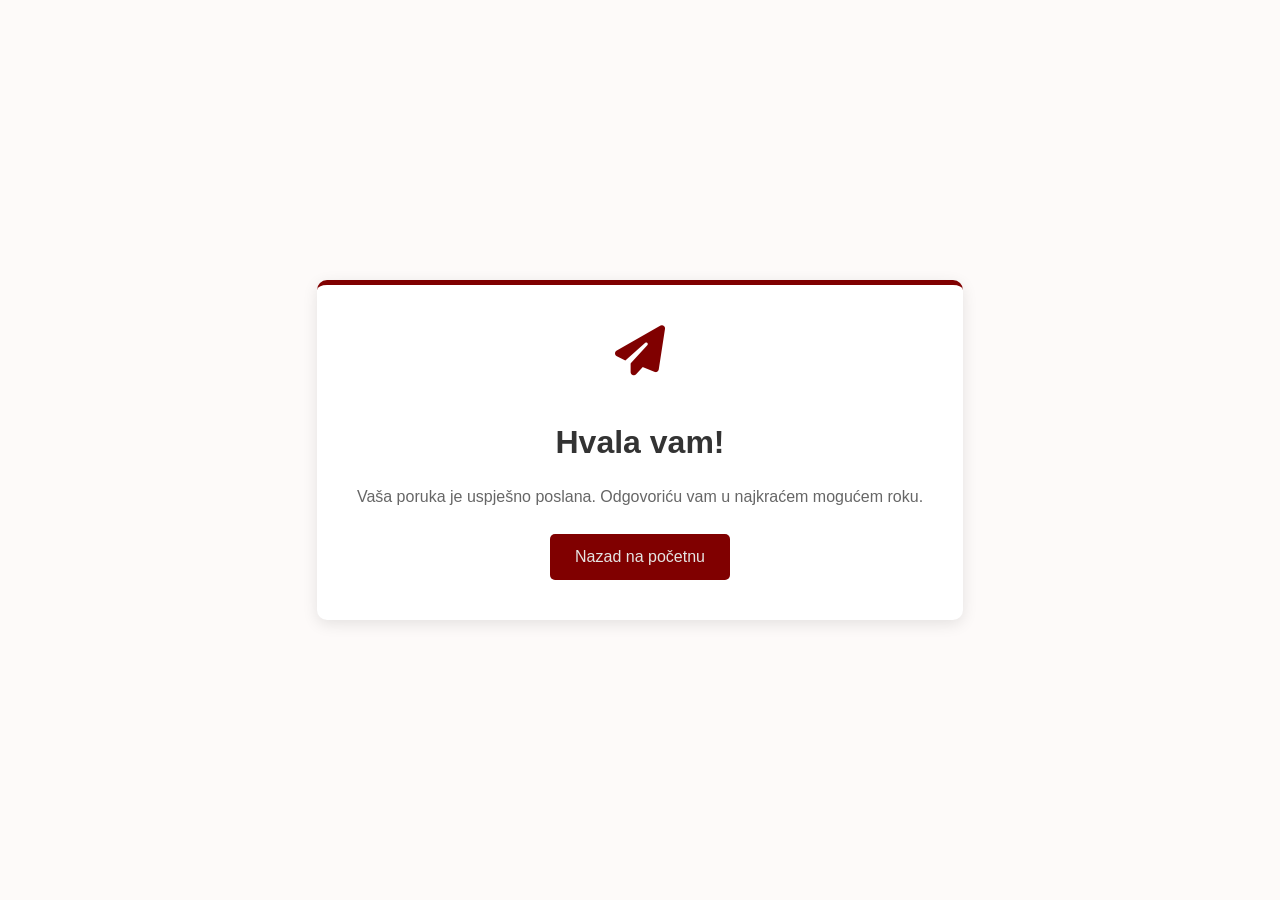
==== success.html @ 62744591 "Update 1.6" ====
<!DOCTYPE html>
<html lang="bs">
<head>
    <meta charset="UTF-8">
    <meta name="viewport" content="width=device-width, initial-scale=1.0">
    <title>Poruka Poslana | Haris Milavica</title>
    <link rel="stylesheet" href="style.css"> <link rel="stylesheet" href="https://cdnjs.cloudflare.com/ajax/libs/font-awesome/6.4.2/css/all.min.css">
    <style>
        body {
            display: flex;
            justify-content: center;
            align-items: center;
            height: 100vh;
            margin: 0;
            text-align: center;
        }
        .success-container {
            background-color: white;
            padding: 40px;
            border-radius: 10px;
            box-shadow: 0 4px 15px rgba(0,0,0,0.1);
            border-top: 5px solid #800000; /* Maroon boja */
        }
        .success-container i {
            font-size: 50px;
            color: #800000;
            margin-bottom: 20px;
        }
        .success-container h1 {
            color: #333;
            margin-bottom: 10px;
        }
        .success-container p {
            color: #666;
            margin-bottom: 25px;
        }
        .btn-back {
            display: inline-block;
            padding: 10px 25px;
            background-color: #800000;
            color: #E5E4E2; /* Platinum */
            text-decoration: none;
            border-radius: 5px;
            transition: 0.3s;
        }
        .btn-back:hover {
            background-color: #a00000;
        }
    </style>
</head>
<body>

    <div class="success-container">
        <i class="fas fa-paper-plane"></i>
        <h1>Hvala vam!</h1>
        <p>Vaša poruka je uspješno poslana. Odgovoriću vam u najkraćem mogućem roku.</p>
        <a href="index.html" class="btn-back">Nazad na početnu</a>
    </div>

</body>
</html>
---- style.css ----
html {
    scroll-behavior: smooth; 
}
/* 1. DEFINICIJA BOJA (Centralizovano) */
:root {
    --primary-color: #800000;    /* Maroon */
    --accent-color: #a00000;     /* Svjetlija crvena za interakciju */
    --bg-color: #fdfaf9;         /* Topla bijela */
    --text-color: #2c2c2c;       /* Tamno siva za tekst */
}

/* 2. OSNOVNI STIL */
body {
    font-family: 'Segoe UI', Arial, sans-serif;
    line-height: 1.6;
    margin: 0;
    padding: 0;
    background-color: var(--bg-color); /* cijela stranicu */
    color: var(--text-color);
}

/* 3. HEADER (Zatamnjena maroon pozadina) */
header {
    background: var(--primary-color);
    color: white;
    padding: 1.5rem 0;
    text-align: center;
    box-shadow: 0 2px 5px rgba(0,0,0,0.1);
}

nav ul {
    display: flex;
    justify-content: center;
    list-style: none;
    padding: 0;
}

nav ul li {
    margin: 0 20px;
}

nav ul li a {
    color: white;
    text-decoration: none;
    font-weight: bold;
    text-transform: uppercase;
    font-size: 0.9rem;
}

/* 4. SEKCIJE */
section {
    max-width: 800px;
    margin: 40px auto;
    padding: 30px;
    background: white;
    border-radius: 12px;
    box-shadow: 0 4px 15px rgba(0,0,0,0.05);
    border-left: 5px solid var(--primary-color); /* crvena ivica sa strane */
}

h1, h2 {
    color: var(--primary-color);
}

/* 5. TABELA */
table {
    width: 100%;
    border-collapse: collapse;
    margin-top: 20px;
}

table th, table td {
    border: 1px solid #eee;
    padding: 15px;
    text-align: left;
}

table th {
    background-color: var(--primary-color);
    color: white;
}

/* 6. FORMA I DUGMAD */
form {
    display: flex;
    flex-direction: column;
}

input, textarea {
    margin-bottom: 15px;
    padding: 12px;
    border: 1px solid #ddd;
    border-radius: 6px;
    font-size: 1rem;
}

button {
    background: var(--primary-color);
    color: white;
    padding: 12px;
    border: none;
    border-radius: 6px;
    cursor: pointer;
    font-weight: bold;
    transition: background 0.3s ease; /* Glatka promjena boje */
}

button:hover {
    background: var(--accent-color);
}
tbody tr:hover {
    background-color: #f2e6e6; /* Svijetlo maroon nijansa */
    transition: 0.3s;
}
.project-item {
    border: 1px solid #eee;
    padding: 15px;
    border-radius: 8px;
    background-color: #fffaf9; /* Blaga nijansa koja prati maroon temu */
    margin-top: 15px;
}

.project-item h3 {
    margin-top: 0;
    color: var(--primary-color);
}

.project-item i {
    color: var(--primary-color);
    margin-right: 5px;
}

table i {
    font-size: 1.1em;
    vertical-align: middle;
}

/* Stil za GitHub dugme */
.btn-github {
    display: inline-block;
    background-color: #800000; /* maroon */
    color: white;
    padding: 10px 20px;
    text-decoration: none;
    border-radius: 5px;
    font-weight: bold;
    margin-top: 15px;
    transition: background-color 0.3s ease, transform 0.2s ease;
}

.btn-github:hover {
    background-color: #a00000; /* Svjetlija maroon na hover */
    transform: translateY(-2px); /* Animacija prema gore */
    color: white;
}

.btn-github i {
    margin-right: 8px;
}
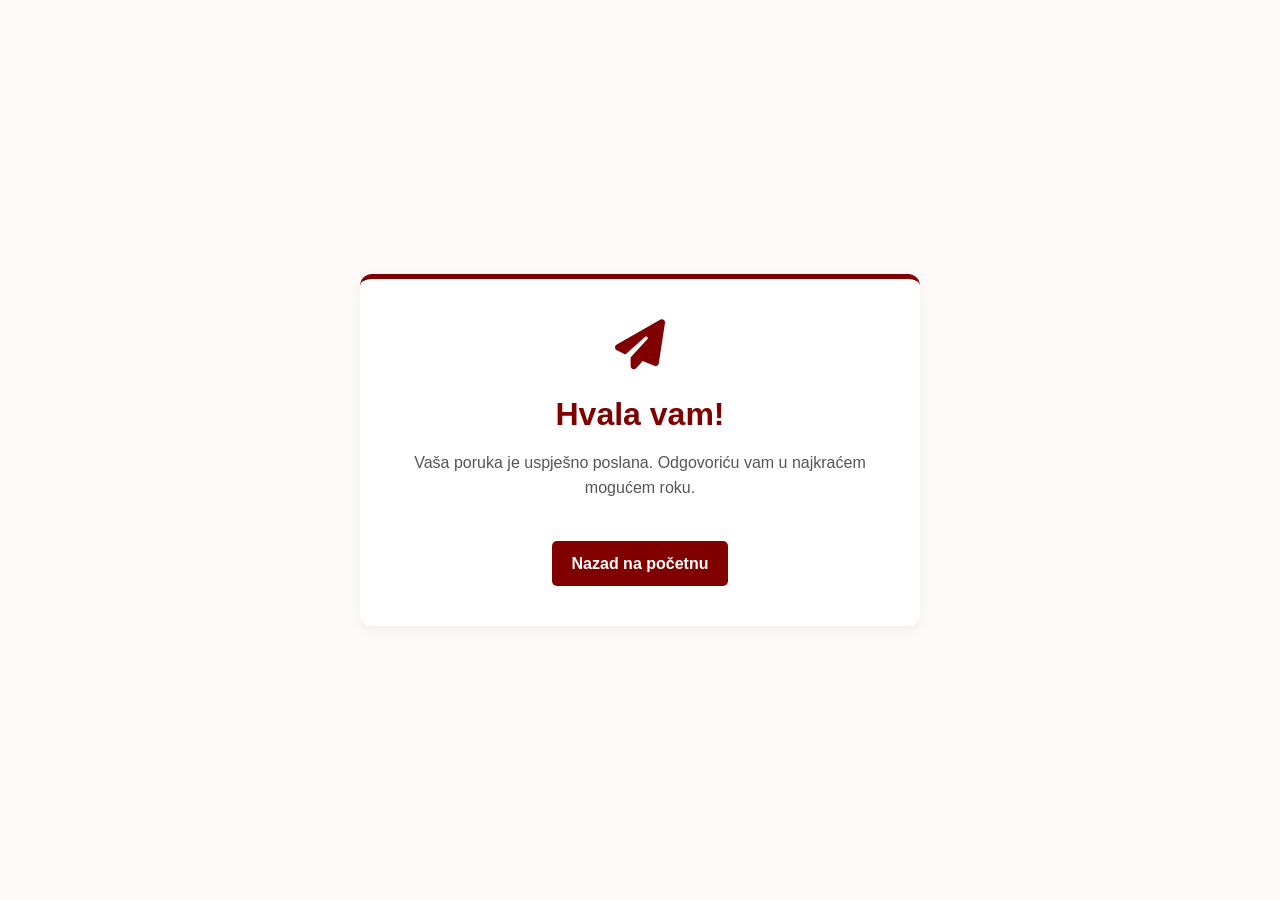
==== commit 061e823c: "Ispravke: manifest, tema bez bljeska, success stranica, forma - site.webmanifest: relativne putanje " ====
--- a/success.html
+++ b/success.html
@@ -4,47 +4,45 @@
     <meta charset="UTF-8">
     <meta name="viewport" content="width=device-width, initial-scale=1.0">
     <title>Poruka Poslana | Haris Milavica</title>
-    <link rel="stylesheet" href="style.css"> <link rel="stylesheet" href="https://cdnjs.cloudflare.com/ajax/libs/font-awesome/6.4.2/css/all.min.css">
+    <meta name="robots" content="noindex">
+    <link rel="stylesheet" href="https://cdnjs.cloudflare.com/ajax/libs/font-awesome/6.4.2/css/all.min.css">
+    <link rel="stylesheet" href="style.css">
+    <link rel="apple-touch-icon" sizes="180x180" href="apple-touch-icon.png">
+    <link rel="icon" type="image/png" sizes="32x32" href="favicon-32x32.png">
+    <link rel="icon" type="image/png" sizes="16x16" href="favicon-16x16.png">
+    <link rel="manifest" href="site.webmanifest">
+    <meta name="theme-color" content="#800000">
+    <script src="script.js"></script>
     <style>
         body {
             display: flex;
             justify-content: center;
             align-items: center;
-            height: 100vh;
+            min-height: 100vh;
             margin: 0;
+            padding: 16px;
+            box-sizing: border-box;
             text-align: center;
         }
         .success-container {
-            background-color: white;
+            max-width: 480px;
+            background-color: var(--section-bg);
             padding: 40px;
-            border-radius: 10px;
-            box-shadow: 0 4px 15px rgba(0,0,0,0.1);
-            border-top: 5px solid #800000; /* Maroon boja */
+            border-radius: 12px;
+            box-shadow: 0 4px 15px var(--shadow-color);
+            border-top: 5px solid var(--primary-color);
         }
         .success-container i {
             font-size: 50px;
-            color: #800000;
+            color: var(--primary-color);
             margin-bottom: 20px;
         }
         .success-container h1 {
-            color: #333;
-            margin-bottom: 10px;
+            margin: 0 0 10px;
         }
         .success-container p {
-            color: #666;
-            margin-bottom: 25px;
-        }
-        .btn-back {
-            display: inline-block;
-            padding: 10px 25px;
-            background-color: #800000;
-            color: #E5E4E2; /* Platinum */
-            text-decoration: none;
-            border-radius: 5px;
-            transition: 0.3s;
-        }
-        .btn-back:hover {
-            background-color: #a00000;
+            margin: 0 0 25px;
+            opacity: 0.8;
         }
     </style>
 </head>
@@ -54,8 +52,8 @@
         <i class="fas fa-paper-plane"></i>
         <h1>Hvala vam!</h1>
         <p>Vaša poruka je uspješno poslana. Odgovoriću vam u najkraćem mogućem roku.</p>
-        <a href="index.html" class="btn-back">Nazad na početnu</a>
+        <a href="./" class="btn-github">Nazad na početnu</a>
     </div>
 
 </body>
-</html>+</html>
--- a/style.css
+++ b/style.css
@@ -7,6 +7,43 @@
     --accent-color: #a00000;     /* Svjetlija crvena za interakciju */
     --bg-color: #fdfaf9;         /* Topla bijela */
     --text-color: #2c2c2c;       /* Tamno siva za tekst */
+    --section-bg: #ffffff;
+    --project-bg: #fffaf9;
+    --border-color: #eee;
+    --input-bg: #ffffff;
+    --shadow-color: rgba(0, 0, 0, 0.05);
+    --tag-bg: #f5ebeb;
+    --tag-fg: #800000;
+    --status-dev-bg: #fff1d6;
+    --status-dev-fg: #7a4f00;
+    --status-done-bg: #dcf2e3;
+    --status-done-fg: #1e6b3a;
+    --status-archived-bg: #ececec;
+    --status-archived-fg: #555555;
+}
+
+[data-theme="dark"] {
+    --primary-color: #b03a3a;    /* Svjetlija maroon za kontrast na tamnoj pozadini */
+    --accent-color: #d04545;
+    --bg-color: #1a1a1a;
+    --text-color: #e5e4e2;       /* Platinum */
+    --section-bg: #242424;
+    --project-bg: #2a2222;
+    --border-color: #3a3a3a;
+    --input-bg: #1f1f1f;
+    --shadow-color: rgba(0, 0, 0, 0.4);
+    --tag-bg: #3a2626;
+    --tag-fg: #f0b4b4;
+    --status-dev-bg: #3d2f12;
+    --status-dev-fg: #f0c36b;
+    --status-done-bg: #173323;
+    --status-done-fg: #7fd69f;
+    --status-archived-bg: #333333;
+    --status-archived-fg: #b5b5b5;
+}
+
+body {
+    transition: background-color 0.3s ease, color 0.3s ease;
 }
 
 /* 2. OSNOVNI STIL */
@@ -52,9 +89,9 @@
     max-width: 800px;
     margin: 40px auto;
     padding: 30px;
-    background: white;
+    background: var(--section-bg);
     border-radius: 12px;
-    box-shadow: 0 4px 15px rgba(0,0,0,0.05);
+    box-shadow: 0 4px 15px var(--shadow-color);
     border-left: 5px solid var(--primary-color); /* crvena ivica sa strane */
 }
 
@@ -62,22 +99,278 @@
     color: var(--primary-color);
 }
 
-/* 5. TABELA */
-table {
-    width: 100%;
-    border-collapse: collapse;
+/* HERO */
+section.hero {
+    max-width: 775px; /* ista ukupna širina kao ostale sekcije: 800 + 2×30 + 5 − 2×45 */
+    display: grid;
+    grid-template-columns: 240px 1fr;
+    align-items: center;
+    gap: 40px;
+    padding: 45px;
+    border-left: none;
+    border-top: 5px solid var(--primary-color);
+    background: linear-gradient(135deg, var(--section-bg) 55%, var(--tag-bg));
+}
+
+.hero-photo {
+    width: 240px;
+    height: 240px;
+    border-radius: 50%;
+    object-fit: cover;
+    border: 5px solid var(--primary-color);
+    box-shadow: 0 0 0 8px var(--tag-bg), 0 12px 30px var(--shadow-color);
+}
+
+.hero-text h1 {
+    font-size: 2.4rem;
+    line-height: 1.2;
+    margin: 0 0 12px;
+}
+
+.hero-text p {
+    margin: 0 0 14px;
+}
+
+.hero-eyebrow {
+    color: var(--primary-color);
+    font-size: 0.85rem;
+    font-weight: bold;
+    text-transform: uppercase;
+    letter-spacing: 1.5px;
+}
+
+.hero-tagline {
+    font-size: 1.15rem;
+    font-weight: 600;
+}
+
+.hero-actions {
+    display: flex;
+    flex-wrap: wrap;
+    gap: 12px;
     margin-top: 20px;
 }
 
-table th, table td {
-    border: 1px solid #eee;
-    padding: 15px;
-    text-align: left;
-}
-
-table th {
+.hero-actions a {
+    margin-top: 0;
+}
+
+.hero-actions .btn-github {
+    padding: 10px 16px;
+}
+
+.hero-actions .btn-outline {
+    padding: 8px 14px;
+}
+
+.btn-outline {
+    display: inline-block;
+    padding: 8px 20px;
+    border: 2px solid var(--primary-color);
+    border-radius: 5px;
+    color: var(--primary-color);
+    font-weight: bold;
+    text-decoration: none;
+    transition: background-color 0.3s ease, color 0.3s ease, transform 0.2s ease;
+}
+
+.btn-outline:hover {
     background-color: var(--primary-color);
     color: white;
+    transform: translateY(-2px);
+}
+
+.btn-outline i,
+.hero-actions .btn-github i {
+    margin-right: 8px;
+}
+
+@media (max-width: 700px) {
+    section.hero {
+        grid-template-columns: 1fr;
+        justify-items: center;
+        text-align: center;
+        gap: 24px;
+        padding: 30px 20px;
+    }
+
+    .hero-photo {
+        width: 170px;
+        height: 170px;
+    }
+
+    .hero-text h1 {
+        font-size: 1.9rem;
+    }
+
+    .hero-actions {
+        justify-content: center;
+    }
+}
+
+/* HMCODE (znak i potpis su fajlovi iz hmcode-brand, ne mijenjati im boje) */
+.publisher {
+    display: flex;
+    align-items: center;
+    flex-wrap: wrap;
+    gap: 20px;
+    margin-top: 25px;
+    padding-top: 20px;
+    border-top: 1px solid var(--border-color);
+}
+
+.publisher-logo {
+    display: inline-flex;
+    padding: 10px; /* slobodan prostor oko znaka: 25 % visine */
+}
+
+.publisher p {
+    margin: 0;
+    font-size: 0.95rem;
+}
+
+.publisher p a {
+    color: var(--primary-color);
+    font-weight: bold;
+}
+
+.only-dark {
+    display: none;
+}
+
+[data-theme="dark"] .only-light {
+    display: none;
+}
+
+[data-theme="dark"] .only-dark {
+    display: inline;
+}
+
+footer {
+    display: flex;
+    flex-direction: column;
+    align-items: center;
+    gap: 12px;
+    padding: 20px 16px 50px;
+    font-size: 0.9rem;
+}
+
+footer p {
+    margin: 0;
+    opacity: 0.8;
+}
+
+footer a {
+    display: inline-flex;
+    padding: 11px; /* slobodan prostor oko potpisa: 25 % visine */
+}
+
+/* ISKUSTVO */
+.timeline {
+    list-style: none;
+    margin: 20px 0 0;
+    padding: 0 0 0 24px;
+    border-left: 2px solid var(--border-color);
+}
+
+.timeline-item {
+    position: relative;
+    padding-bottom: 24px;
+}
+
+.timeline-item:last-child {
+    padding-bottom: 0;
+}
+
+.timeline-item::before {
+    content: "";
+    position: absolute;
+    left: -32px;
+    top: 4px;
+    width: 14px;
+    height: 14px;
+    border-radius: 50%;
+    background: var(--section-bg);
+    border: 3px solid var(--primary-color);
+    box-sizing: border-box;
+}
+
+.timeline-date {
+    margin: 0;
+    color: var(--primary-color);
+    font-size: 0.8rem;
+    font-weight: bold;
+    text-transform: uppercase;
+    letter-spacing: 1px;
+}
+
+.timeline-item h3 {
+    margin: 2px 0 0;
+    font-size: 1.05rem;
+}
+
+.timeline-place {
+    margin: 0;
+    opacity: 0.8;
+}
+
+.timeline-item ul {
+    margin: 8px 0 0;
+    padding-left: 20px;
+    font-size: 0.95rem;
+}
+
+.timeline-item ul li::marker {
+    color: var(--primary-color);
+}
+
+/* 5. VJEŠTINE I CERTIFIKATI */
+.skills-grid {
+    display: grid;
+    grid-template-columns: repeat(auto-fit, minmax(min(300px, 100%), 1fr));
+    gap: 20px;
+    margin-top: 15px;
+}
+
+.skill-group h3 {
+    margin: 0 0 10px;
+    font-size: 1rem;
+}
+
+.skill-group h3 i {
+    color: var(--primary-color);
+    width: 1.2em;
+    margin-right: 6px;
+}
+
+.skill-group .tech-tags {
+    margin: 0;
+}
+
+.subsection-title {
+    margin: 30px 0 0;
+    font-size: 1.25rem;
+}
+
+.cert-list {
+    list-style: none;
+    margin: 12px 0 0;
+    padding: 0;
+}
+
+.cert-list li {
+    padding: 10px 0;
+    border-bottom: 1px solid var(--border-color);
+}
+
+.cert-list li:last-child {
+    border-bottom: none;
+}
+
+.cert-list i {
+    color: var(--primary-color);
+    width: 1.2em;
+    margin-right: 8px;
 }
 
 /* 6. FORMA I DUGMAD */
@@ -89,9 +382,11 @@
 input, textarea {
     margin-bottom: 15px;
     padding: 12px;
-    border: 1px solid #ddd;
+    border: 1px solid var(--border-color);
     border-radius: 6px;
     font-size: 1rem;
+    background: var(--input-bg);
+    color: var(--text-color);
 }
 
 button {
@@ -108,37 +403,366 @@
 button:hover {
     background: var(--accent-color);
 }
-tbody tr:hover {
-    background-color: #f2e6e6; /* Svijetlo maroon nijansa */
-    transition: 0.3s;
-}
+.projects-grid {
+    display: grid;
+    grid-template-columns: repeat(auto-fit, minmax(min(300px, 100%), 1fr));
+    gap: 20px;
+    margin-top: 15px;
+}
+
 .project-item {
-    border: 1px solid #eee;
-    padding: 15px;
+    display: flex;
+    flex-direction: column;
+    border: 1px solid var(--border-color);
+    padding: 20px;
     border-radius: 8px;
-    background-color: #fffaf9; /* Blaga nijansa koja prati maroon temu */
-    margin-top: 15px;
+    background-color: var(--project-bg);
+    transition: transform 0.2s ease, box-shadow 0.2s ease;
+}
+
+.project-item:hover {
+    transform: translateY(-3px);
+    box-shadow: 0 6px 18px var(--shadow-color);
+}
+
+.project-item p {
+    margin: 0 0 12px;
+}
+
+.project-media {
+    margin: -20px -20px 15px;
+}
+
+.project-cover {
+    position: relative;
+    display: block;
+    overflow: hidden;
+    border-radius: 8px 8px 0 0;
+    border-bottom: 1px solid var(--border-color);
+}
+
+.project-cover img {
+    display: block;
+    width: 100%;
+    height: auto;
+    aspect-ratio: 16 / 9;
+    object-fit: cover;
+    transition: transform 0.3s ease;
+}
+
+.project-cover:hover img {
+    transform: scale(1.03);
+}
+
+.project-cover-count {
+    position: absolute;
+    right: 10px;
+    bottom: 10px;
+    background: rgba(0, 0, 0, 0.7);
+    color: white;
+    font-size: 0.8rem;
+    font-weight: bold;
+    padding: 4px 10px;
+    border-radius: 12px;
+}
+
+.project-cover-count i {
+    margin-right: 6px;
+}
+
+.project-header {
+    display: flex;
+    justify-content: space-between;
+    align-items: flex-start;
+    gap: 10px;
+    margin-bottom: 8px;
+}
+
+.project-platforms i {
+    color: var(--primary-color);
+    margin-right: 4px;
+}
+
+.project-platforms i:not(:first-child) {
+    margin-left: 10px;
+}
+
+.status {
+    flex-shrink: 0;
+    font-size: 0.75rem;
+    font-weight: bold;
+    padding: 3px 10px;
+    border-radius: 12px;
+    white-space: nowrap;
+}
+
+.status--dev {
+    background: var(--status-dev-bg);
+    color: var(--status-dev-fg);
+}
+
+.status--done {
+    background: var(--status-done-bg);
+    color: var(--status-done-fg);
+}
+
+.status--archived {
+    background: var(--status-archived-bg);
+    color: var(--status-archived-fg);
+}
+
+.tech-tags {
+    display: flex;
+    flex-wrap: wrap;
+    gap: 6px;
+    list-style: none;
+    padding: 0;
+    margin: 0 0 15px;
+}
+
+.tech-tags li {
+    background: var(--tag-bg);
+    color: var(--tag-fg);
+    border: 1px solid var(--primary-color);
+    font-size: 0.8rem;
+    font-weight: 600;
+    padding: 2px 10px;
+    border-radius: 12px;
+}
+
+.project-highlights {
+    margin: 0 0 15px;
+    padding-left: 20px;
+    font-size: 0.95rem;
+}
+
+.project-highlights li {
+    margin-bottom: 4px;
+}
+
+.project-highlights li::marker {
+    color: var(--primary-color);
+}
+
+.project-footer {
+    display: flex;
+    flex-direction: column;
+    align-items: flex-start;
+    gap: 10px;
+    margin-top: auto;
+    padding-top: 12px;
+    border-top: 1px solid var(--border-color);
+}
+
+.project-item .project-private {
+    margin: 0;
+    font-size: 0.85rem;
+    opacity: 0.85;
+}
+
+.btn-outline.btn-small {
+    padding: 6px 14px;
+    font-size: 0.9rem;
+}
+
+.project-private i {
+    color: var(--primary-color);
+    margin-right: 4px;
+}
+
+.project-private a {
+    color: var(--primary-color);
+    font-weight: bold;
+    white-space: nowrap;
+}
+
+.project-version {
+    display: inline-block;
+    background: var(--primary-color);
+    color: white;
+    font-size: 0.75rem;
+    padding: 2px 8px;
+    border-radius: 12px;
+    margin-left: 8px;
+    vertical-align: middle;
+    letter-spacing: 0.5px;
 }
 
 .project-item h3 {
-    margin-top: 0;
-    color: var(--primary-color);
-}
-
-.project-item i {
-    color: var(--primary-color);
-    margin-right: 5px;
-}
-
-table i {
-    font-size: 1.1em;
+    margin: 0;
+    color: var(--primary-color);
+}
+
+/* 7. THEME TOGGLE DUGME */
+#theme-toggle {
+    background: transparent;
+    color: white;
+    border: 1px solid rgba(255, 255, 255, 0.4);
+    border-radius: 50%;
+    width: 36px;
+    height: 36px;
+    padding: 0;
+    cursor: pointer;
+    display: inline-flex;
+    align-items: center;
+    justify-content: center;
+    font-size: 0.95rem;
+    transition: background 0.2s ease, transform 0.2s ease;
+}
+
+#theme-toggle:hover {
+    background: rgba(255, 255, 255, 0.15);
+    transform: scale(1.05);
+}
+
+nav ul li #theme-toggle {
     vertical-align: middle;
+}
+
+/* 8. SCROLL-TO-TOP DUGME */
+#scroll-to-top {
+    position: fixed;
+    bottom: 30px;
+    right: 30px;
+    width: 45px;
+    height: 45px;
+    border-radius: 50%;
+    background: var(--primary-color);
+    color: white;
+    border: none;
+    cursor: pointer;
+    font-size: 1rem;
+    box-shadow: 0 4px 12px rgba(0, 0, 0, 0.25);
+    opacity: 0;
+    pointer-events: none;
+    transform: translateY(10px);
+    transition: opacity 0.3s ease, transform 0.3s ease, background 0.3s ease;
+    z-index: 100;
+}
+
+#scroll-to-top.visible {
+    opacity: 1;
+    pointer-events: auto;
+    transform: translateY(0);
+}
+
+#scroll-to-top:hover {
+    background: var(--accent-color);
+}
+
+/* GALERIJA */
+#lightbox {
+    width: 100%;
+    height: 100%;
+    max-width: none;
+    max-height: none;
+    margin: 0;
+    padding: 50px 64px;
+    box-sizing: border-box;
+    border: none;
+    background: transparent;
+    color: white;
+}
+
+#lightbox[open] {
+    display: flex;
+    align-items: center;
+    justify-content: center;
+}
+
+#lightbox::backdrop {
+    background: rgba(0, 0, 0, 0.88);
+}
+
+#lightbox figure {
+    display: flex;
+    flex-direction: column;
+    align-items: center;
+    gap: 12px;
+    max-width: 100%;
+    margin: 0;
+}
+
+#lightbox img {
+    max-width: 100%;
+    max-height: calc(100vh - 150px);
+    object-fit: contain;
+    border-radius: 6px;
+}
+
+#lightbox figcaption {
+    text-align: center;
+    font-size: 0.95rem;
+}
+
+.lightbox-counter {
+    position: absolute;
+    top: 20px;
+    left: 20px;
+    margin: 0;
+    font-size: 0.85rem;
+    opacity: 0.8;
+}
+
+#lightbox button {
+    position: absolute;
+    width: 44px;
+    height: 44px;
+    padding: 0;
+    border-radius: 50%;
+    background: rgba(255, 255, 255, 0.12);
+    color: white;
+    font-size: 1.1rem;
+}
+
+#lightbox button:hover {
+    background: rgba(255, 255, 255, 0.25);
+}
+
+.lightbox-close {
+    top: 10px;
+    right: 12px;
+}
+
+#lightbox .lightbox-prev,
+#lightbox .lightbox-next {
+    top: 50%;
+    transform: translateY(-50%);
+}
+
+.lightbox-prev {
+    left: 10px;
+}
+
+.lightbox-next {
+    right: 10px;
+}
+
+@media (max-width: 600px) {
+    #lightbox {
+        padding: 60px 12px 80px;
+    }
+
+    #lightbox .lightbox-prev,
+    #lightbox .lightbox-next {
+        top: auto;
+        bottom: 16px;
+        transform: none;
+    }
+
+    .lightbox-prev {
+        left: calc(50% - 54px);
+    }
+
+    .lightbox-next {
+        right: calc(50% - 54px);
+    }
 }
 
 /* Stil za GitHub dugme */
 .btn-github {
     display: inline-block;
-    background-color: #800000; /* maroon */
+    background-color: var(--primary-color);
     color: white;
     padding: 10px 20px;
     text-decoration: none;
@@ -149,11 +773,90 @@
 }
 
 .btn-github:hover {
-    background-color: #a00000; /* Svjetlija maroon na hover */
+    background-color: var(--accent-color);
     transform: translateY(-2px); /* Animacija prema gore */
     color: white;
 }
 
 .btn-github i {
     margin-right: 8px;
+}
+
+/* Specifična popravka samo za kontakt sekciju */
+#contact {
+    flex-direction: column; /* Naslov ide iznad forme */
+    align-items: flex-start; /* Sve poravnato ulijevo */
+}
+
+.contact-direct {
+    margin: 0 0 20px;
+}
+
+.contact-direct i {
+    color: var(--primary-color);
+    margin-right: 6px;
+}
+
+.contact-direct a {
+    color: var(--primary-color);
+    font-weight: bold;
+    overflow-wrap: anywhere;
+}
+
+#contact form {
+    display: flex;
+    flex-direction: column; /* Elementi forme jedan ispod drugog */
+    width: 100%;
+    max-width: 600px; /* Da forma ne bude preširoka */
+    gap: 0.5rem; /* Razmak između labela i inputa */
+}
+
+#contact input, 
+#contact textarea {
+    width: 100%;
+    padding: 12px;
+    margin-bottom: 1rem;
+    border: 1px solid var(--border-color);
+    border-radius: 6px;
+    font-family: inherit;
+}
+
+/* Polje za botove (Formspree _gotcha): ljudi ga ne vide i ne popunjavaju */
+#contact .form-honeypot {
+    display: none;
+}
+
+#contact button {
+    align-self: flex-start; /* Dugme ostaje lijevo */
+    padding: 12px 30px;
+    width: auto;
+}
+
+/* 9. MOBILNI PRIKAZ */
+@media (max-width: 600px) {
+    nav ul {
+        flex-wrap: wrap;
+        align-items: center;
+        gap: 10px 0;
+        margin: 0;
+    }
+
+    nav ul li {
+        margin: 0 10px;
+    }
+
+    section {
+        margin: 20px 16px;
+        padding: 20px;
+    }
+
+    #contact input,
+    #contact textarea {
+        box-sizing: border-box;
+    }
+
+    #scroll-to-top {
+        bottom: 20px;
+        right: 16px;
+    }
 }
